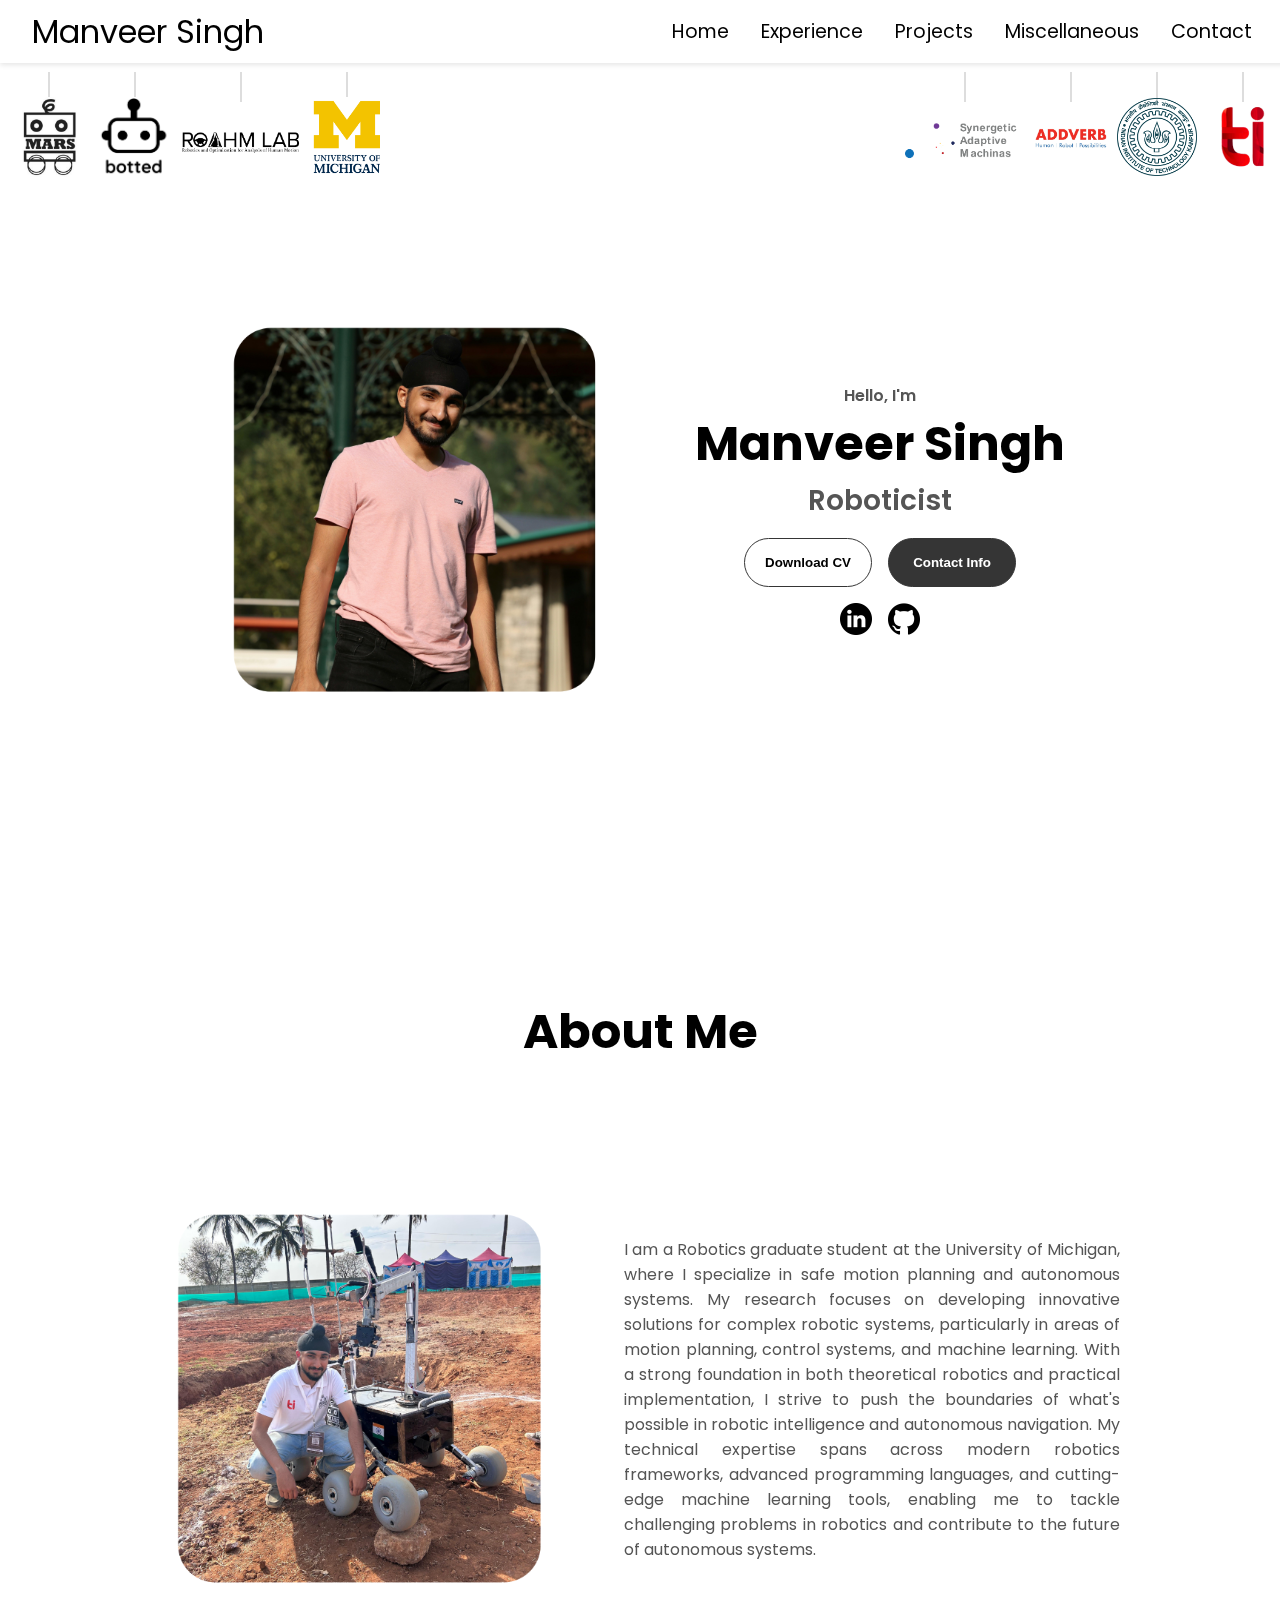
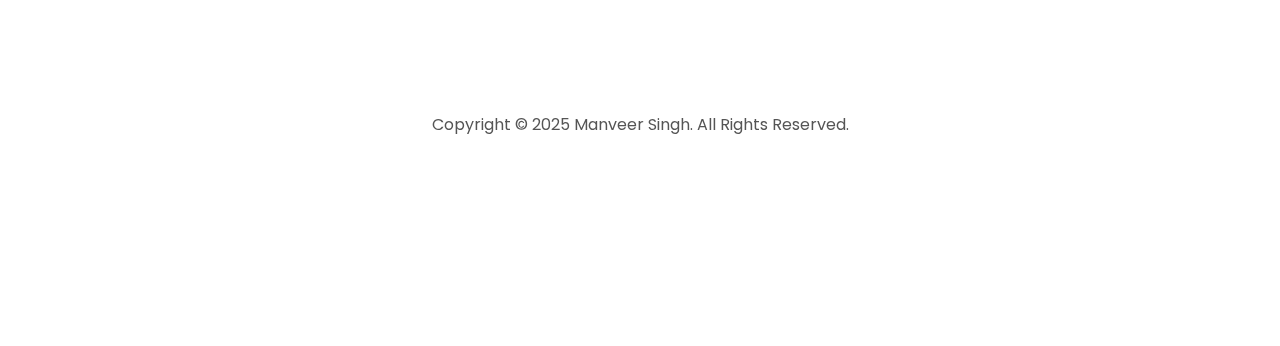
==== index.html @ 7b112419 "first commit" ====
<!DOCTYPE html>
<html lang="en">
  <head>
    <meta charset="UTF-8" />
    <meta http-equiv="X-UA-Compatible" content="IE=edge" />
    <meta name="viewport" content="width=device-width, initial-scale=1.0" />
    <title>My Portfolio</title>
    <link rel="stylesheet" href="style.css" />
    <link rel="stylesheet" href="mediaqueries.css" />
  </head>
  <body>
    <nav id="desktop-nav">
      <div class="logo">Manveer Singh</div>
      <div>
        <ul class="nav-links">
          <li><a href="index.html">Home</a></li>
          <li><a href="experience.html">Experience</a></li>
          <li><a href="projects.html">Projects</a></li>
          <li><a href="miscellaneous.html">Miscellaneous</a></li>
          <li><a href="contact.html">Contact</a></li>
        </ul>
      </div>
    </nav>
    <nav id="hamburger-nav">
      <div class="logo">Manveer Singh</div>
      <div class="hamburger-menu">
        <div class="hamburger-icon" onclick="toggleMenu()">
          <span></span>
          <span></span>
          <span></span>
        </div>
        <div class="menu-links">
          <li><a href="#about" onclick="toggleMenu()">About</a></li>
          <li><a href="#experience" onclick="toggleMenu()">Experience</a></li>
          <li><a href="#projects" onclick="toggleMenu()">Projects</a></li>
          <li><a href="#contact" onclick="toggleMenu()">Contact</a></li>
        </div>
      </div>
    </nav>
    <!-- Replace the hanging-logos section with this -->
<section id="hanging-logos">
  <!-- Left side logos -->
  <div class="logo-container left-logos">
    <div class="logo-string">
      <div class="string"></div>
      <img src="./assets/logo1.jpg" alt="College Logo" class="hanging-logo" />
    </div>
    <div class="logo-string">
      <div class="string"></div>
      <img src="./assets/logo2.png" alt="Company Logo" class="hanging-logo" />
    </div>
    <div class="logo-string">
      <div class="string"></div>
      <img src="./assets/logo3.png" alt="Lab Logo" class="hanging-logo"   style="width: 120px; height: 90px;"
      />
    </div>
    <div class="logo-string">
      <div class="string"></div>
      <img src="./assets/logo4.png" alt="Institution Logo" class="hanging-logo" />
    </div>
  </div>
  
  <!-- Right side logos -->
  <div class="logo-container right-logos">
    <div class="logo-string">
      <div class="string"></div>
      <img src="./assets/logo5.png" alt="College Logo" class="hanging-logo" style="width: 120px; height: 90px;"/>
    </div>
    <div class="logo-string">
      <div class="string"></div>
      <img src="./assets/logo6.jpg" alt="Company Logo" class="hanging-logo" />
    </div>
    <div class="logo-string">
      <div class="string"></div>
      <img src="./assets/logo7.png" alt="Lab Logo" class="hanging-logo" />
    </div>
    <div class="logo-string">
      <div class="string"></div>
      <img src="./assets/logo8.png" alt="Institution Logo" class="hanging-logo" />
    </div>
  </div>
</section>
 
    <section id="profile">
      <div class="section__pic-container">
        <img src="./assets/profile-pic.png" alt="Manveer Singh profile picture" />
      </div>
      <div class="section__text">
        <p class="section__text__p1">Hello, I'm</p>
        <h1 class="title">Manveer Singh</h1>
        <p class="section__text__p2">Roboticist </p>
        <div class="btn-container">
          <button
            class="btn btn-color-2"
            onclick="window.open('./assets/resume-example.pdf')"
          >
            Download CV
          </button>
          <button class="btn btn-color-1" onclick="location.href='./#contact'">
            Contact Info
          </button>
        </div>
        <div id="socials-container">
          <img
            src="./assets/linkedin.png"
            alt="My LinkedIn profile"
            class="icon"
            onclick="location.href='https://www.linkedin.com/in/manveer-singh-586bb421a/'""
          />
          <img
            src="./assets/github.png"
            alt="My Github profile"
            class="icon"
            onclick="location.href='https://github.com/manveersingh29'"
          />
        </div>
      </div>
    </section>
    <section id="about">
      <!--<p class="section__text__p1">Get To Know More</p>-->
      <h1 class="title">About Me</h1>
      <div class="section-container">
        <div class="section__pic-container">
          <img
            src="./assets/profile-pic-2.png"
            alt="Profile picture"
            class="about-pic"
          />
        </div>
        <div class="about-details-container">
          <!--<div class="about-containers">
            <div class="details-container">
              <img
                src="./assets/experience.png"
                alt="Experience icon"
                class="icon"
              />
              <h3>Experience</h3>
              <p>2+ years <br />Frontend Development</p>
            </div>
            <div class="details-container">
              <img
                src="./assets/education.png"
                alt="Education icon"
                class="icon"
              />
              <h3>Education</h3>
              <p>B.Sc. Bachelors Degree<br />M.Sc. Masters Degree</p>
            </div>
          </div>-->
          <div class="text-container">
            <p>
              I am a Robotics graduate student at the University of Michigan, where I specialize in safe motion planning and autonomous systems.
              My research focuses on developing innovative solutions for complex robotic systems, particularly in areas of motion planning, control systems, 
              and machine learning. With a strong foundation in both theoretical robotics and practical implementation, I strive to push the boundaries of what's possible in robotic 
              intelligence and autonomous navigation. My technical expertise spans across modern robotics frameworks, advanced programming languages, and cutting-edge machine learning tools,
               enabling me to tackle challenging problems in robotics and contribute to the future of autonomous systems.
            </p>
          </div>
        </div>
      </div>
      <!-- <img
        src="./assets/arrow.png"
        alt="Arrow icon"
        class="icon arrow"
        onclick="location.href='./#experience'"
      /> -->
    </section>
    <!-- <section id="contact">
      <p class="section__text__p1">Get in Touch</p>
      <h1 class="title">Contact Me</h1>
      <div class="contact-info-upper-container">
        <div class="contact-info-container">
          <img
            src="./assets/email.png"
            alt="Email icon"
            class="icon contact-icon email-icon"
          />
          <p><a href="mailto:examplemail@gmail.com">Example@gmail.com</a></p>
        </div>
        <div class="contact-info-container">
          <img
            src="./assets/linkedin.png"
            alt="LinkedIn icon"
            class="icon contact-icon"
          />
          <p><a href="https://www.linkedin.com">LinkedIn</a></p>
        </div>
      </div>
    </section> -->
 
    
    <footer>
      <p>Copyright &#169; 2025 Manveer Singh. All Rights Reserved.</p>
    </footer>
    <script src="script.js"></script>
  </body>
</html>
---- style.css ----
/* GENERAL */

  @import url("https://fonts.googleapis.com/css2?family=Poppins:wght@300;400;500;600&display=swap");

  * {
    margin: 0;
    padding: 0;
  }

  body {
    font-family: "Poppins", sans-serif;
  }

  html {
    scroll-behavior: smooth;
  }

  p {
    color: rgb(85, 85, 85);
  }

  /* TRANSITION */

  a,
  .btn {
    transition: all 300ms ease;
  }

  /* DESKTOP NAV */

  nav,
  .nav-links {
    display: flex;
  }

  #desktop-nav {
    position: fixed;
    top: 0;
    left: 0;
    width: 100%;
    justify-content: space-between;
    padding: 0 2rem;
    align-items: center;
    height: 7vh;
    background-color: white;
    z-index: 1000;
    box-shadow: 0 2px 5px rgba(0,0,0,0.1);
  }

  nav {
    justify-content: space-around;
    align-items: center;
    height: 13  vh;
  }

  body {
    padding-top: 13vh; /* Increased padding to create space */
  }

  .nav-links {
    margin-right: 60px;  /* Adjust this value to control space between logo and links */
    gap: 2rem;
    list-style: none;
    font-size: 1.2rem;
  }

  a {
    color: black;
    text-decoration: none;
    text-decoration-color: white;
  }

  a:hover {
    color: grey;
    text-decoration: underline;
    text-underline-offset: 1rem;
    text-decoration-color: rgb(181, 181, 181);
  }

  .logo {
    font-size: 2rem;
  }

  .logo:hover {
    cursor: default;
  }

  /* HAMBURGER MENU */

  #hamburger-nav {
    display: none;
  }

  .hamburger-menu {
    position: relative;
    display: inline-block;
  }

  .hamburger-icon {
    display: flex;
    flex-direction: column;
    justify-content: space-between;
    height: 24px;
    width: 30px;
    cursor: pointer;
  }

  .hamburger-icon span {
    width: 100%;
    height: 2px;
    background-color: black;
    transition: all 0.3 ease-in-out;
  }

  .menu-links {
    position: absolute;
    top: 100%;
    right: 0;
    background-color: white;
    width: fit-content;
    max-height: 0;
    overflow: hidden;
    transition: all 0.3 ease-in-out;
  }

  .menu-links a {
    display: block;
    padding: 10px;
    text-align: center;
    font-size: 1.5rem;
    color: black;
    text-decoration: none;
    transition: all 0.3 ease-in-out;
  }

  .menu-links li {
    list-style: none;
  }

  .menu-links.open {
    max-height: 300px;
  }

  .hamburger-icon.open span:first-child {
    transform: rotate(45deg) translate(10px, 5px);
  }

  .hamburger-icon.open span:nth-child(2) {
    opacity: 0;
  }

  .hamburger-icon.open span:last-child {
    transform: rotate(-45deg) translate(10px, -5px);
  }

  .hamburger-icon span:first-child {
    transform: none;
  }

  .hamburger-icon span:first-child {
    opacity: 1;
  }

  .hamburger-icon span:first-child {
    transform: none;
  }

  /* SECTIONS */

  section {
    padding-top: 4vh;
    height: 96vh;
    margin: 0 10rem;
    box-sizing: border-box;
    min-height: fit-content;
  }

  .section-container {
    display: flex;
  }

  /* PROFILE SECTION */

  #profile {
    display: flex;
    justify-content: center;
    gap: 5rem;
    height: 80vh;
  }

  .section__pic-container {
    display: flex;
    height: 400px;
    width: 400px;
    margin: auto 0;
  }

  .section__text {
    align-self: center;
    text-align: center;
  }

  .section__text p {
    font-weight: 600;
  }

  .section__text__p1 {
    text-align: center;
  }

  .section__text__p2 {
    font-size: 1.75rem;
    margin-bottom: 1rem;
  }

  .title {
    font-size: 3rem;
    text-align: center;
  }

  #socials-container {
    display: flex;
    justify-content: center;
    margin-top: 1rem;
    gap: 1rem;
  }

  /* ICONS */

  .icon {
    cursor: pointer;
    height: 2rem;
  }
  /* LoGOS*/
  #hanging-logos {
    position: fixed;
    top: 8vh;
    width: 100%;
    height: 150px;
    z-index: -1;
    pointer-events: none; /* Allows clicking through the logos */
  }
  
  .logo-container {
    position: absolute;
    top: 0;
    display: flex;
    justify-content: space-around;
    width: 30%; /* Controls how spread out the logos are */
  }
  
  .left-logos {
    left: -12%; /* Position from left edge */
  }
  
  .right-logos {
    right: 12%; /* Position from right edge */
  }
  
  .logo-string {
    display: flex;
    flex-direction: column;
    align-items: center;
  }
  
  .string {
    width: 2px;
    height: 30px; /* Shorter strings */
    background: #ddd;
    margin-bottom: -5px;
  }
  
  .hanging-logo {
    width: 80px; /* Smaller logos */
    height: 80px;
    object-fit: contain;
    animation: swing 3s ease-in-out infinite;
  }
  
  /* Staggered animation for each logo */
  .logo-string:nth-child(1) .hanging-logo { animation-delay: 0s; }
  .logo-string:nth-child(2) .hanging-logo { animation-delay: 0.5s; }
  .logo-string:nth-child(3) .hanging-logo { animation-delay: 1s; }
  .logo-string:nth-child(4) .hanging-logo { animation-delay: 1.5s; }
  
  @keyframes swing {
    0%, 100% { transform: rotate(-2deg); }
    50% { transform: rotate(2deg); }
  }
  
  @media screen and (max-width: 768px) {
    #hanging-logos {
      display: none; /* Hide on mobile */
    }
  }
  
  /* BUTTONS */

  .btn-container {
    display: flex;
    justify-content: center;
    gap: 1rem;
  }

  .btn {
    font-weight: 600;
    transition: all 300ms ease;
    padding: 1rem;
    width: 8rem;
    border-radius: 2rem;
  }

  .btn-color-1,
  .btn-color-2 {
    border: rgb(53, 53, 53) 0.1rem solid;
  }

  .btn-color-1:hover,
  .btn-color-2:hover {
    cursor: pointer;
  }

  .btn-color-1,
  .btn-color-2:hover {
    background: rgb(53, 53, 53);
    color: white;
  }

  .btn-color-1:hover {
    background: rgb(0, 0, 0);
  }

  .btn-color-2 {
    background: none;
  }

  .btn-color-2:hover {
    border: rgb(255, 255, 255) 0.1rem solid;
  }

  .btn-container {
    gap: 1rem;
  }

  /* ABOUT SECTION */

  #about {
    position: relative;
    margin-top: 4rem;
    margin-bottom: -7rem; /* Adds space above the About section */
  }
  

  .about-containers {
    gap: 2rem;
    margin-bottom: 2rem;
    margin-top: 2rem;
  }

  .about-details-container {
    justify-content: center;
    flex-direction: column;
  }

  .about-containers,
  .about-details-container {
    display: flex;
  }

  .about-pic {
    border-radius: 2rem;
  }

  .arrow {
    position: absolute;
    right: -5rem;
    bottom: 2.5rem;
  }

  .details-container {
    padding: 1.5rem;
    flex: 1;
    background: white;
    border-radius: 2rem;
    border: rgb(53, 53, 53) 0.1rem solid;
    border-color: rgb(163, 163, 163);
    text-align: center;
  }

  .section-container {
    gap: 4rem;
    height: 80%;
  }

  .section__pic-container {
    height: 400px;
    width: 400px;
    margin: auto 0;
  }

  /* EXPERIENCE SECTION */

  #experience {
    position: relative;
    padding-bottom: -5em;
  }

  .experience-sub-title {
    color: rgb(85, 85, 85);
    font-weight: 600;
    font-size: 1.75rem;
    margin-bottom: 1rem;
    margin-top: 1rem;
  }

  .experience-details-container {
    display: flex;
    justify-content: center;
    flex-direction: column;
  }

  .article-container {
    display: flex;
    text-align: initial;
    flex-wrap: wrap;
    flex-direction: row;
    gap: 2.5rem;
    justify-content: space-around;
  }

  article {
    display: flex;
    width: 10rem;
    justify-content: space-around;
    gap: 0.5rem;
  }

  article .icon {
    cursor: default;
  }

  /* PROJECTS SECTION */

  #projects {
    position: relative;
    padding-bottom: -5em;
  }

  .color-container {
    border-color: rgb(163, 163, 163);
    background: rgb(250, 250, 250);
  }

  .project-img {
    border-radius: 2rem;
    width: 90%;
    height: 90%;
  }

  .project-title {
    margin: 1rem;
    color: black;
  }

  .project-btn {
    color: black;
    border-color: rgb(163, 163, 163);
  }

  /* CONTACT */

  #contact {
    display: flex;
    justify-content: center;
    flex-direction: column;
    height: 70vh;
    max-width: 1200px;  
  }

  .contact-info-upper-container {
    display: flex;
    justify-content: center;
    border-radius: 2rem;
    border: rgb(53, 53, 53) 0.1rem solid;
    border-color: rgb(163, 163, 163);
    background: (250, 250, 250);
    margin: 2rem auto;
    padding: 0.5rem;
    width: 90%;
    max-width: 800px;
  }

  .contact-info-container {
    display: flex;
    align-items: center;
    justify-content: center;
    gap: 0.5rem;
    margin: 1rem;
  }

  .contact-info-container p {
    font-size: larger;
  }

  .contact-icon {
    cursor: default;
  }

  .email-icon {
    height: 2.5rem;
  }

  /* FOOTER SECTION */

  footer {
    height: 26vh;
    margin: 0rem 1rem;
    padding: -10rem 0;
  }

  footer p {
    text-align: center;
  }

  .experience-details {
    color: #555;
    font-size: 0.9rem;
    margin-bottom: 1rem;
  }

  .experience-description {
    color: #666;
    font-size: 0.95rem;
    line-height: 1.5;
    margin-bottom: 1.5rem;
    text-align: justify;
    text-justify: inter-word;
  }

  .project-img {
    border-radius: 8px;
    width: 100%;
    height: auto;
  }

  .color-container {
    background: #ffffff;
    padding: 1.5rem;
    border-radius: 8px;
    box-shadow: 0 2px 5px rgba(0,0,0,0.1);
  }

  .project-details {
    display: none;
    margin-top: 1rem;
    padding: 1rem;
    border-radius: 2rem;
    background: white;
    border: rgb(53, 53, 53) 0.1rem solid;
    
  }

  .project-details.active {
    display: block;
  }

  .project-gallery {
    display: grid;
    grid-template-columns: repeat(2, 1fr);
    gap: 1rem;
    margin-bottom: 1rem;
  }

  .detail-img {
    width: 100%;
    border-radius: 1rem;
  }

  .project-content h3 {
    margin: 1rem 0;
  }

  .document-links {
    margin-top: 1rem;
  }

  .modal {
    display: none;
    position: fixed;
    z-index: 1000;
    left: 0;
    top: 0;
    width: 100%;
    height: 100%;
    background-color: rgba(0,0,0,0.7);
    overflow: auto;
  }

  .modal-content {
    background-color: #fefefe;
    margin: 5% auto;
    padding: 20px;
    border: 1px solid #888;
    width: 80%;
    max-width: 900px;
    border-radius: 8px;
    position: relative;
  }

  .modal-content p {
    text-align: justify;
    text-justify: inter-word;
    line-height: 1.5;
  }
  
  .project-description {
    color: #666;
    font-size: 0.95rem;
    line-height: 1.5;
    margin-top: 0.5rem; 
    margin-bottom: 1.5rem;
    text-align: justify;
    text-justify: inter-word;
  }

  .modal-header {
    display: flex;
    justify-content: space-between;
    align-items: center;
    padding-bottom: 20px;
    border-bottom: 1px solid #ddd;
  }

  .close {
    color: #aaa;
    float: right;
    font-size: 28px;
    font-weight: bold;
    cursor: pointer;
  }

  .close:hover {
    color: black;
    text-decoration: none;
  }

  .project-gallery {
    display: grid;
    grid-template-columns: repeat(auto-fit, minmax(300px, 1fr));
    gap: 20px;
    margin: 20px 0;
  }

  .detail-img {
    width: 100%;
    height: auto;
    border-radius: 4px;
  }

  .experience-row {
    display: flex;
    gap: 2rem;
    margin-bottom: 2rem;
    width: 100%;
  }

  .details-container {
    flex: 1;
    min-width: 0;
  }

  .about-containers {
    display: grid;
    grid-template-columns: repeat(2, 1fr);
    gap: 2rem;
    margin: 2rem 0;
  }

  @media screen and (max-width: 768px) {
    .about-containers {
      grid-template-columns: 1fr;
    }
  }

  .about-containers {
    display: grid;
    grid-template-columns: repeat(2, 1fr);
    gap: 2rem;
    margin: 2rem 0;
  }

  .project-img {
    width: 100%;
    height: 200px;
    object-fit: cover;
    border-radius: 8px;
    margin-bottom: 1rem;
  }

  .tech-stack {
    margin: 1rem 0;
  }

  @media screen and (max-width: 768px) {
    .about-containers {
      grid-template-columns: 1fr;
    }
  }

/* CONTACT FORM STYLES */
.contact-form-container {
  width: 90%;
  max-width: 800px;
  margin: 2rem auto;
  padding: 2rem;
  background: rgb(250, 250, 250);
  border-radius: 2rem;
  border: rgb(163, 163, 163) 0.1rem solid;
}

.contact-form {
  width: 95%;
  display: flex;
  flex-direction: column;
  gap: 1.5rem;
}

.form-group {
  display: flex;
  flex-direction: column;
  gap: 0.5rem;
}

.form-group label {
  font-weight: 600;
  color: rgb(85, 85, 85);
}

.form-group input,
.form-group textarea {
  padding: 0.8rem;
  border: 1px solid rgb(163, 163, 163);
  border-radius: 0.5rem;
  font-family: inherit;
  font-size: 1rem;
}

.form-group input:focus,
.form-group textarea:focus {
  outline: none;
  border-color: rgb(53, 53, 53);
}

.contact-form button {
  align-self: flex-start;
  margin-top: 1rem;
}

@media screen and (max-width: 768px) {
  .contact-form-container {
    margin: 2rem 1rem;
    padding: 1.5rem;
  }
}

/* MISCELLANEOUS PAGE STYLES */
#skills {
  min-height: auto;
  padding: 2rem 0;
  margin-top: -13rem
}

#courses {
  min-height: auto;
  padding: 2rem 15rem;
  margin-top: 4rem; /* Add this line to create space */
  margin-bottom: 1rem; /* Reduced space before achievements */
}

#achievements {
  min-height: auto;
  padding: 2rem 15rem;
  margin-top: -25rem; /* Add this line to create space */
  margin-bottom: -14rem; /* Reduced space before achievements */
}

.experience-details-container {
  margin: 0 auto;
  max-width: 1200px;
  padding: 0 2rem;
}

.about-containers {
  display: grid;
  grid-template-columns: repeat(2, 1fr);
  gap: 2rem;
  margin: 2rem 0;
}

.details-container {
  padding: 1.5rem;
  background: rgb(250, 250, 250);
  border-radius: 2rem;
  border: rgb(53, 53, 53) 0.1rem solid;
  border-color: rgb(163, 163, 163);
}

.article-container {
  display: flex;
  flex-direction: row;
  gap: 1rem;
  /* text-align: left; */
}

.courses {
  text-align: left;
}

article {
  border-bottom: 1px solid #eee;
  padding-bottom: 1rem;
}

article:last-child {
  border-bottom: none;
  padding-bottom: 0;
}

article h3 {
  color: rgb(85, 85, 85);
  font-size: 1.1rem;
  margin-bottom: 0.5rem;
}

article p {
  color: #666;
  font-size: 0.9rem;
}

.text-container p {
  text-align: justify;
  text-justify: inter-word;
}


@media screen and (max-width: 768px) {

  .about-containers {
    grid-template-columns: 1fr;
  }
}
---- mediaqueries.css ----
@media screen and (max-width: 1400px) {
  #profile {
    height: 83vh;
    margin-bottom: 6rem;
  }
  .about-containers {
    flex-wrap: wrap;
  }
  #contact,
  #projects {
    height: fit-content;
  }
}

@media screen and (max-width: 1200px) {
  #desktop-nav {
    display: none;
  }
  #hamburger-nav {
    display: flex;
  }
  #experience,
  .experience-details-container {
    margin-top: 2rem;
  }
  #profile,
  .section-container {
    display: block;
  }
  .arrow {
    display: none;
  }
  section,
  .section-container {
    height: fit-content;
  }
  section {
    margin: 0 5%;
  }
  .section__pic-container {
    width: 275px;
    height: 275px;
    margin: 0 auto 2rem;
  }
  .about-containers {
    margin-top: 0;
  }
}

@media screen and (max-width: 600px) {
  #contact,
  footer {
    height: 40vh;
  }
  #profile {
    height: 83vh;
    margin-bottom: 0;
  }
  article {
    font-size: 1rem;
  }
  footer nav {
    height: fit-content;
    margin-bottom: 2rem;
  }
  .about-containers,
  .contact-info-upper-container,
  .btn-container {
    flex-wrap: wrap;
  }
  .contact-info-container {
    margin: 0;
  }
  .contact-info-container p,
  .nav-links li a {
    font-size: 1rem;
  }
  .experience-sub-title {
    font-size: 1.25rem;
  }
  .logo {
    font-size: 1.5rem;
  }
  .nav-links {
    flex-direction: column;
    gap: 0.5rem;
    text-align: center;
  }
  .section__pic-container {
    width: auto;
    height: 46vw;
    justify-content: center;
  }
  .section__text__p2 {
    font-size: 1.25rem;
  }
  .title {
    font-size: 2rem;
  }
  .text-container {
    text-align: justify;
  }
}
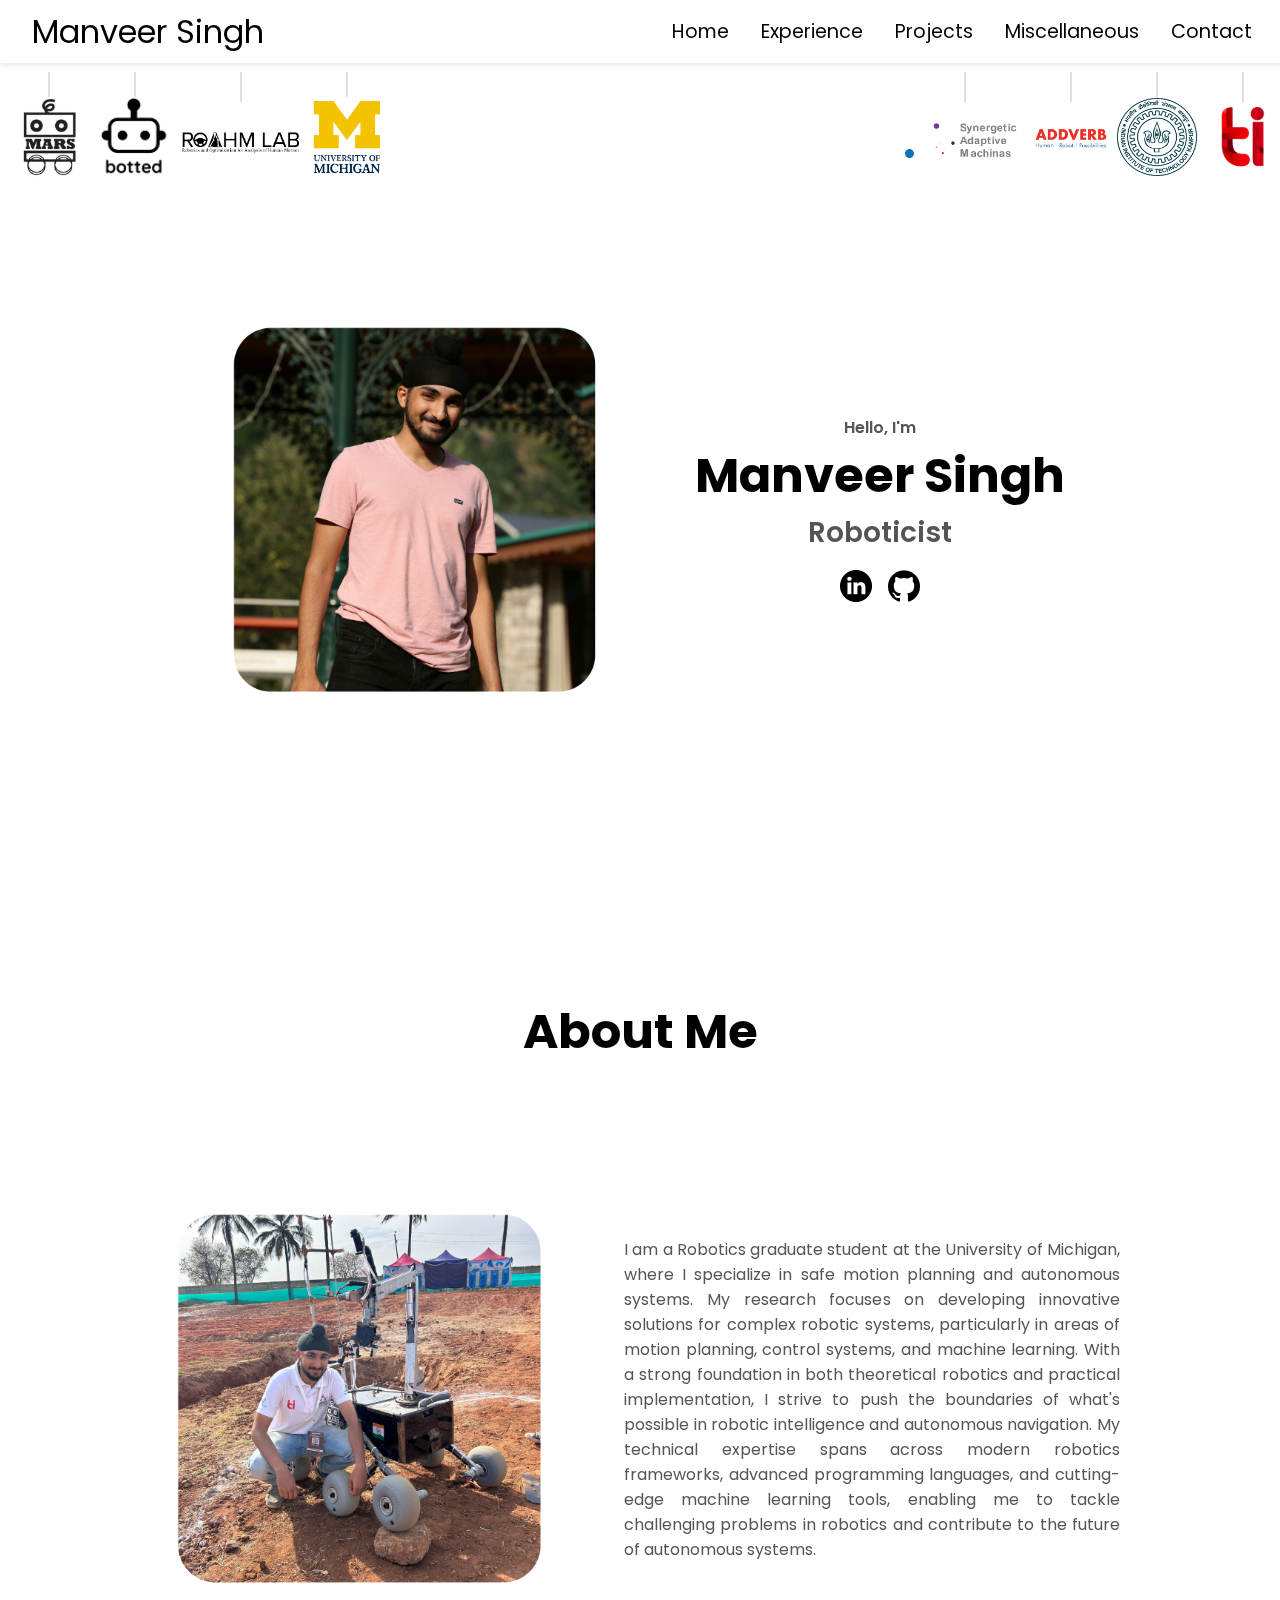
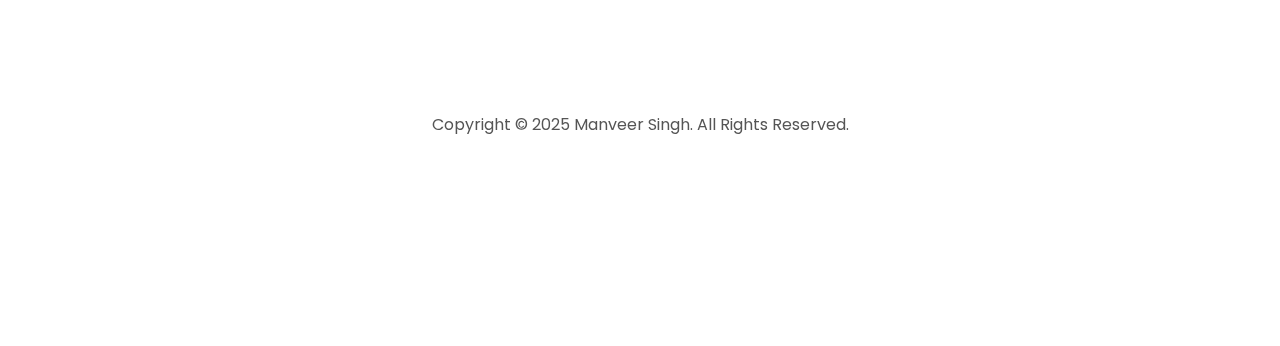
==== commit 4a00f6a2: "minor change" ====
--- a/index.html
+++ b/index.html
@@ -89,7 +89,7 @@
         <p class="section__text__p1">Hello, I'm</p>
         <h1 class="title">Manveer Singh</h1>
         <p class="section__text__p2">Roboticist </p>
-        <div class="btn-container">
+        <!-- <div class="btn-container">
           <button
             class="btn btn-color-2"
             onclick="window.open('./assets/resume-example.pdf')"
@@ -99,7 +99,7 @@
           <button class="btn btn-color-1" onclick="location.href='./#contact'">
             Contact Info
           </button>
-        </div>
+        </div> -->
         <div id="socials-container">
           <img
             src="./assets/linkedin.png"
